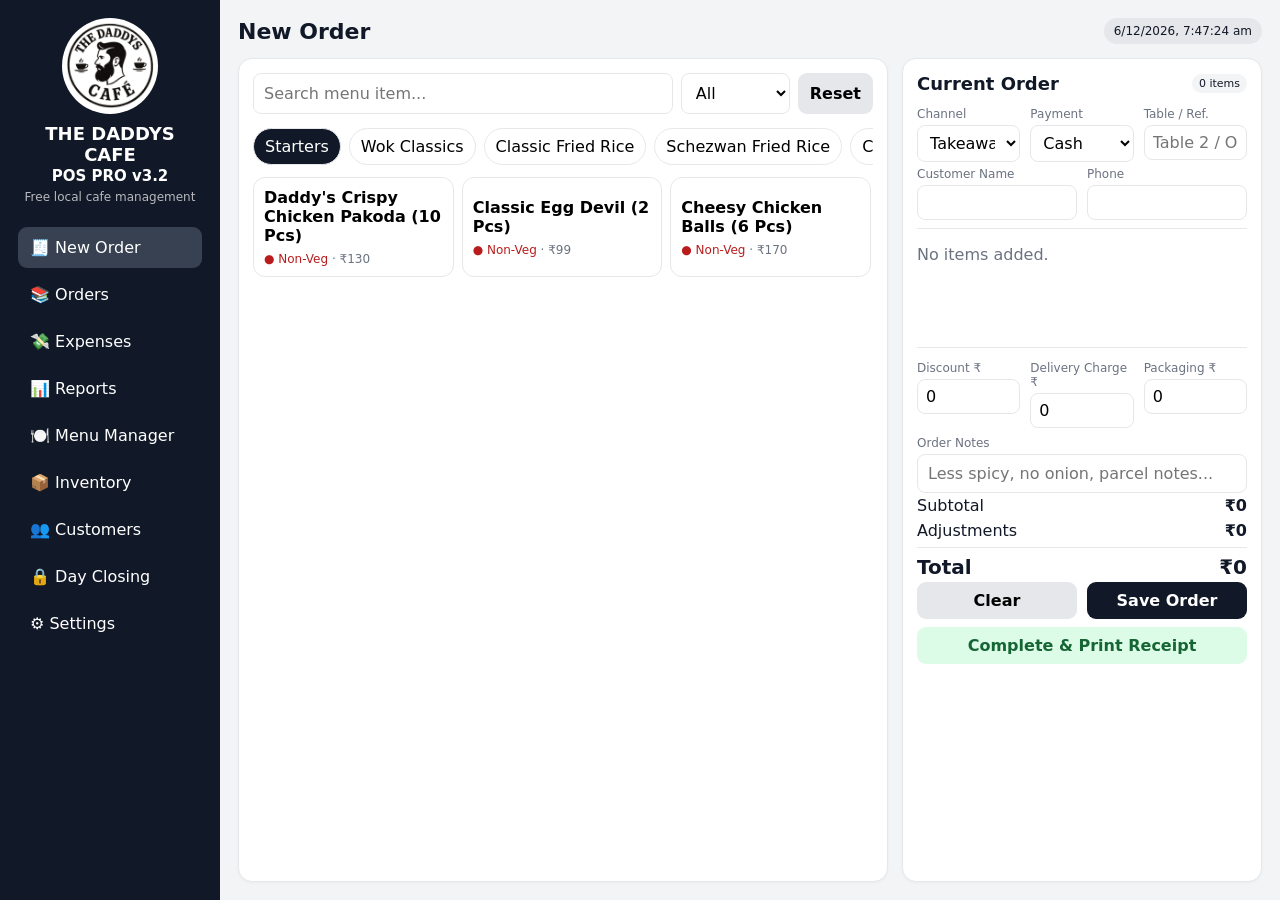
==== pos/index.html @ 5d15dd81 "Add files via upload" ====
<!doctype html>
<html lang="en">
<head>
<meta charset="utf-8">
<meta name="viewport" content="width=device-width,initial-scale=1">
<title>THE DADDYS CAFE POS Pro v3.2</title>
<link rel="manifest" href="manifest.json">
<style>
:root{
 --bg:#f3f4f6;--panel:#fff;--ink:#111827;--muted:#6b7280;--line:#e5e7eb;
 --brand:#111827;--soft:#f9fafb;--ok:#166534;--bad:#991b1b;--warn:#92400e;
}
*{box-sizing:border-box} body{margin:0;font-family:Inter,system-ui,Arial,sans-serif;background:var(--bg);color:var(--ink)}
button,input,select,textarea{font:inherit}
.app{display:grid;grid-template-columns:220px 1fr;min-height:100vh}
aside{background:#111827;color:#fff;padding:18px;position:sticky;top:0;height:100vh;overflow:auto}
.brand{font-weight:800;font-size:18px;line-height:1.15;margin-bottom:4px}.sub{font-size:12px;opacity:.7;margin-bottom:20px}
.nav button{width:100%;text-align:left;background:transparent;color:white;border:0;padding:11px 12px;border-radius:9px;margin:3px 0;cursor:pointer}
.nav button:hover,.nav button.active{background:#374151}
main{padding:18px;overflow:auto}
.topbar{display:flex;justify-content:space-between;align-items:center;gap:12px;margin-bottom:14px}
.topbar h1{font-size:22px;margin:0}.pill{padding:6px 10px;border-radius:999px;background:#e5e7eb;font-size:12px}
.card{background:var(--panel);border:1px solid var(--line);border-radius:14px;padding:14px;box-shadow:0 1px 3px rgba(0,0,0,.04)}
.grid2{display:grid;grid-template-columns:1.55fr .85fr;gap:14px}.grid3{display:grid;grid-template-columns:repeat(3,1fr);gap:12px}.grid4{display:grid;grid-template-columns:repeat(4,1fr);gap:12px}
.categories{display:flex;gap:8px;overflow:auto;padding:2px 0 12px}.chip{white-space:nowrap;border:1px solid var(--line);background:#fff;padding:8px 11px;border-radius:999px;cursor:pointer}.chip.active{background:#111827;color:#fff}
.search{display:grid;grid-template-columns:1fr auto auto;gap:8px;margin-bottom:12px}
.items{display:grid;grid-template-columns:repeat(3,minmax(0,1fr));gap:8px}.item{border:1px solid var(--line);border-radius:12px;padding:10px;background:#fff;cursor:pointer;text-align:left;min-height:78px}.item:hover{border-color:#9ca3af;box-shadow:0 2px 8px rgba(0,0,0,.05)}
.item .name{font-weight:700}.item .meta{font-size:12px;color:var(--muted);margin-top:7px}.veg{color:#15803d}.nonveg{color:#b91c1c}.off{opacity:.45}
.row{display:grid;grid-template-columns:1fr 1fr;gap:10px}.row3{display:grid;grid-template-columns:1fr 1fr 1fr;gap:10px}
label{display:block;font-size:12px;color:var(--muted);margin:8px 0 4px} input,select,textarea{width:100%;padding:9px 10px;border:1px solid var(--line);border-radius:8px;background:#fff}
textarea{min-height:70px}
.btn{border:0;border-radius:9px;padding:9px 12px;cursor:pointer;font-weight:650}.primary{background:#111827;color:#fff}.secondary{background:#e5e7eb}.danger{background:#fee2e2;color:#991b1b}.success{background:#dcfce7;color:#166534}
.cart-row{display:grid;grid-template-columns:1fr auto auto;gap:8px;align-items:center;border-bottom:1px solid var(--line);padding:9px 0}.qty{display:flex;gap:5px;align-items:center}.qty button{width:28px;height:28px;border:1px solid var(--line);background:#fff;border-radius:7px}
.total-line{display:flex;justify-content:space-between;padding:5px 0}.grand{font-size:20px;font-weight:800;border-top:1px solid var(--line);padding-top:10px;margin-top:6px}
.toolbar{display:flex;gap:8px;flex-wrap:wrap;align-items:end;margin-bottom:12px}.toolbar>div{min-width:150px}
table{width:100%;border-collapse:collapse}th,td{padding:9px;border-bottom:1px solid var(--line);text-align:left;font-size:13px;vertical-align:top}th{background:#f9fafb;position:sticky;top:0}
.stat h3{margin:0;font-size:25px}.stat p{margin:4px 0 0;color:var(--muted);font-size:12px}
.hidden{display:none!important}.muted{color:var(--muted)}.right{text-align:right}.small{font-size:12px}.section-title{display:flex;justify-content:space-between;align-items:center;gap:8px;margin-bottom:8px}.section-title h2{margin:0;font-size:18px}
.badge{display:inline-block;padding:3px 7px;border-radius:999px;background:#f3f4f6;font-size:11px}
.menu-edit-row{display:grid;grid-template-columns:1.5fr .7fr .6fr .5fr auto;gap:8px;align-items:center;padding:8px 0;border-bottom:1px solid var(--line)}
.kpi{padding:14px}
.notice{padding:10px 12px;border-radius:10px;background:#fffbeb;color:#92400e;font-size:13px;border:1px solid #fde68a}
@media(max-width:1050px){.app{grid-template-columns:78px 1fr}.nav .txt,.sub,.brand small{display:none}.brand{font-size:13px}.items{grid-template-columns:repeat(2,1fr)}.grid4{grid-template-columns:repeat(2,1fr)}}
@media(max-width:760px){.app{display:block}aside{position:relative;height:auto;padding:10px}.nav{display:flex;overflow:auto}.nav button{width:auto;white-space:nowrap}.grid2,.grid3,.row,.row3{grid-template-columns:1fr}.items{grid-template-columns:repeat(2,1fr)}main{padding:10px}.menu-edit-row{grid-template-columns:1fr 80px 70px auto}}
@media(max-width:460px){.items{grid-template-columns:1fr}.grid4{grid-template-columns:1fr 1fr}}
@media print{aside,.no-print,.topbar{display:none!important}.app{display:block}main{padding:0}.card{border:0;box-shadow:none}}

/* ===== POS PRO v3.2 layout fixes ===== */
.logo-wrap{display:flex;align-items:center;justify-content:center;margin-bottom:10px}
.logo-img{width:96px;height:96px;object-fit:contain;border-radius:50%;background:#fff;padding:4px}
.pos-shell{height:calc(100vh - 86px);min-height:560px}
.pos-shell>.card{min-height:0}
.menu-panel{display:flex;flex-direction:column;min-height:0;overflow:hidden}
.menu-scroll{overflow:auto;min-height:0;padding-right:2px}
.order-panel{height:100%;min-height:0;display:grid;grid-template-rows:auto auto auto 1fr auto;overflow:hidden}
.order-cart-scroll{overflow:auto;min-height:120px;padding-right:3px;border-top:1px solid var(--line);border-bottom:1px solid var(--line);margin-top:8px}
.order-footer{background:#fff;padding-top:8px}
.compact-fields label{margin-top:5px}
.compact-fields input,.compact-fields select{padding:7px 8px}
.order-panel .total-line{padding:3px 0}
.order-panel .grand{padding-top:7px;margin-top:4px}
.order-panel .btn{padding:9px 10px}
.categories{flex:0 0 auto}
.search{flex:0 0 auto}
.items{align-content:start}
@media(min-width:761px){
  body{overflow:hidden}
  main{height:100vh;overflow:hidden;display:flex;flex-direction:column}
  #posView{flex:1;min-height:0}
  #posView .grid2{height:100%;min-height:0;grid-template-columns:minmax(0,1.65fr) minmax(360px,.85fr)}
  .menu-panel,.order-panel{height:100%}
  .menu-scroll{flex:1}
}
@media(max-height:760px) and (min-width:761px){
  .topbar{margin-bottom:8px}
  main{padding-top:10px;padding-bottom:10px}
  .logo-img{width:72px;height:72px}
  .order-panel{font-size:13px}
  .order-panel h2{font-size:16px}
  .compact-fields input,.compact-fields select{padding:6px 7px}
  .order-cart-scroll{min-height:85px}
}
@media(max-width:760px){
  .pos-shell{height:auto;min-height:0}
  .order-panel{height:auto;display:block;overflow:visible}
  .order-cart-scroll{max-height:42vh;overflow:auto}
  .logo-img{width:64px;height:64px}
}


/* ===== POS PRO v3.2.1 Menu Manager scrolling fix ===== */
@media(min-width:761px){
  main{
    overflow:auto !important;
  }
  #menuView{
    min-height:0;
    overflow:visible;
    padding-bottom:24px;
  }
  #menuView .grid2{
    align-items:start;
  }
  #menuView .card{
    overflow:visible;
  }
  #menuManager{
    max-height:none !important;
    overflow:visible !important;
  }
  #menuView .grid2 > .card:last-child{
    position:sticky;
    top:0;
    align-self:start;
    max-height:calc(100vh - 100px);
    overflow:auto;
  }
}

</style>
</head>
<body>
<div class="app">
<aside>
 <div class="logo-wrap"><img src="[data-uri]" alt="THE DADDYS CAFE logo" class="logo-img" onerror="this.style.display='none'"></div>
 <div class="brand" style="text-align:center">THE DADDYS CAFE<br><small>POS PRO v3.2</small></div><div class="sub" style="text-align:center">Free local cafe management</div>
 <div class="nav">
  <button data-v="pos" class="active" onclick="showView('pos',this)">🧾 <span class="txt">New Order</span></button>
  <button data-v="orders" onclick="showView('orders',this)">📚 <span class="txt">Orders</span></button>
  <button data-v="expenses" onclick="showView('expenses',this)">💸 <span class="txt">Expenses</span></button>
  <button data-v="reports" onclick="showView('reports',this)">📊 <span class="txt">Reports</span></button>
  <button data-v="menu" onclick="showView('menu',this)">🍽️ <span class="txt">Menu Manager</span></button>
  <button data-v="inventory" onclick="showView('inventory',this)">📦 <span class="txt">Inventory</span></button>
  <button data-v="customers" onclick="showView('customers',this)">👥 <span class="txt">Customers</span></button>
  <button data-v="closing" onclick="showView('closing',this)">🔒 <span class="txt">Day Closing</span></button>
  <button data-v="settings" onclick="showView('settings',this)">⚙️ <span class="txt">Settings</span></button>
 </div>
</aside>
<main>
<div class="topbar"><h1 id="viewTitle">New Order</h1><span class="pill" id="clock"></span></div>

<section id="posView">
<div class="grid2 pos-shell">
 <div class="card menu-panel">
  <div class="search">
   <input id="searchBox" placeholder="Search menu item..." oninput="renderMenu()">
   <select id="vegFilter" onchange="renderMenu()"><option value="all">All</option><option value="veg">Veg</option><option value="nonveg">Non-Veg</option></select>
   <button class="btn secondary" onclick="searchBox.value='';vegFilter.value='all';renderMenu()">Reset</button>
  </div>
  <div class="categories" id="categories"></div>
  <div class="menu-scroll"><div class="items" id="items"></div></div>
 </div>
 <div class="card order-panel">
  <div class="section-title"><h2>Current Order</h2><span class="badge" id="cartCount">0 items</span></div>
  <div class="compact-fields">
  <div class="row3">
   <div><label>Channel</label><select id="orderType" onchange="autoPayment()"><option>Takeaway</option><option>Dine-in</option><option>Direct Delivery</option><option>Swiggy</option><option>Zomato</option></select></div>
   <div><label>Payment</label><select id="payment"><option>Cash</option><option>UPI</option><option>Card</option><option>Online</option><option>Mixed</option></select></div>
   <div><label>Table / Ref.</label><input id="orderRef" placeholder="Table 2 / Order ID"></div>
  </div>
  <div class="row"><div><label>Customer Name</label><input id="customerName"></div><div><label>Phone</label><input id="customerPhone"></div></div>
  </div>
  <div class="order-cart-scroll"><div id="cart"></div></div>
  <div class="order-footer">
  <div class="row3 compact-fields">
   <div><label>Discount ₹</label><input id="discount" type="number" min="0" value="0" oninput="renderCart()"></div>
   <div><label>Delivery Charge ₹</label><input id="deliveryCharge" type="number" min="0" value="0" oninput="renderCart()"></div>
   <div><label>Packaging ₹</label><input id="packingCharge" type="number" min="0" value="0" oninput="renderCart()"></div>
  </div>
  <label>Order Notes</label><input id="notes" placeholder="Less spicy, no onion, parcel notes...">
  <div class="total-line"><span>Subtotal</span><b id="subTotal">₹0</b></div>
  <div class="total-line"><span>Adjustments</span><b id="adjustment">₹0</b></div>
  <div class="total-line grand"><span>Total</span><span id="total">₹0</span></div>
  <div class="row no-print">
   <button class="btn secondary" onclick="clearCart()">Clear</button>
   <button class="btn primary" onclick="completeOrder(false)">Save Order</button>
  </div>
  <button class="btn success no-print" style="width:100%;margin-top:8px" onclick="completeOrder(true)">Complete & Print Receipt</button>
  </div>
 </div>
</div>
</section>

<section id="ordersView" class="hidden">
<div class="card">
 <div class="section-title"><h2>Order History</h2><div><button class="btn secondary" onclick="exportCSV()">Export CSV</button> <button class="btn secondary" onclick="exportBackup()">Backup</button></div></div>
 <div class="toolbar">
  <div><label>Search</label><input id="orderSearch" placeholder="Bill/customer/phone" oninput="renderOrders()"></div>
  <div><label>Channel</label><select id="orderChannelFilter" onchange="renderOrders()"><option value="">All</option><option>Takeaway</option><option>Dine-in</option><option>Direct Delivery</option><option>Swiggy</option><option>Zomato</option></select></div>
 </div>
 <div style="overflow:auto;max-height:70vh"><table><thead><tr><th>Bill</th><th>Date</th><th>Channel</th><th>Customer</th><th>Total</th><th>Status</th><th>Actions</th></tr></thead><tbody id="ordersTable"></tbody></table></div>
</div>
</section>

<section id="expensesView" class="hidden">
<div class="grid2">
 <div class="card"><h2>Add Expense</h2>
  <label>Category</label><select id="expenseCat"><option>Ingredients</option><option>Packaging</option><option>Gas</option><option>Electricity</option><option>Salary</option><option>Rent</option><option>Maintenance</option><option>Marketing</option><option>Refund</option><option>Other</option></select>
  <label>Amount ₹</label><input id="expenseAmount" type="number" min="0">
  <label>Paid Via</label><select id="expensePay"><option>Cash</option><option>UPI</option><option>Bank</option><option>Card</option></select>
  <label>Note</label><textarea id="expenseNote"></textarea>
  <button class="btn primary" style="margin-top:10px" onclick="addExpense()">Save Expense</button>
 </div>
 <div class="card"><h2>Recent Expenses</h2><div style="overflow:auto;max-height:60vh"><table><thead><tr><th>Date</th><th>Category</th><th>Amount</th><th>Mode</th><th>Note</th><th></th></tr></thead><tbody id="expenseTable"></tbody></table></div></div>
</div>
</section>

<section id="reportsView" class="hidden">
<div class="card">
 <div class="section-title"><h2>Business Dashboard</h2><button class="btn secondary" onclick="window.print()">Print Report</button></div>
 <div class="toolbar"><div><label>From</label><input id="fromDate" type="date"></div><div><label>To</label><input id="toDate" type="date"></div><button class="btn primary" onclick="renderReports()">Apply</button></div>
 <div class="grid4">
  <div class="card stat kpi"><h3 id="salesStat">₹0</h3><p>Gross Sales</p></div>
  <div class="card stat kpi"><h3 id="ordersStat">0</h3><p>Orders</p></div>
  <div class="card stat kpi"><h3 id="aovStat">₹0</h3><p>Average Order Value</p></div>
  <div class="card stat kpi"><h3 id="expenseStat">₹0</h3><p>Recorded Expenses</p></div>
 </div>
 <div class="grid2" style="margin-top:12px">
  <div class="card"><h3>Sales by Channel</h3><div id="channelReport"></div></div>
  <div class="card"><h3>Payment Summary</h3><div id="paymentReport"></div></div>
 </div>
 <div class="grid2" style="margin-top:12px">
  <div class="card"><h3>Top Items by Sales</h3><div id="topItems"></div></div>
  <div class="card"><h3>Expense Breakdown</h3><div id="expenseBreakdown"></div></div>
 </div>
</div>
</section>

<section id="menuView" class="hidden">
<div class="grid2">
 <div class="card">
  <div class="section-title"><h2>Menu Manager</h2><button class="btn primary" onclick="openAddCategory()">+ Category</button></div>
  <div class="notice">Changes here update the POS menu immediately. You can rename categories, change prices, disable sold-out items, or add new products.</div>
  <div id="menuManager" style="margin-top:10px"></div>
 </div>
 <div class="card">
  <h2>Add / Edit Item</h2>
  <input id="editItemId" type="hidden">
  <label>Category</label><select id="editCategory"></select>
  <label>Item Name</label><input id="editName">
  <div class="row"><div><label>Price ₹</label><input id="editPrice" type="number" min="0"></div><div><label>Type</label><select id="editVeg"><option value="true">Veg</option><option value="false">Non-Veg</option></select></div></div>
  <label>Cost Price ₹ (optional, for margin tracking)</label><input id="editCost" type="number" min="0" value="0">
  <label>Description</label><textarea id="editDesc"></textarea>
  <label><input id="editAvailable" type="checkbox" checked style="width:auto"> Available for sale</label>
  <div class="row"><button class="btn secondary" onclick="clearItemForm()">Clear</button><button class="btn primary" onclick="saveItem()">Save Item</button></div>
 </div>
</div>
</section>

<section id="inventoryView" class="hidden">
<div class="grid2">
 <div class="card">
  <h2>Add Inventory Item</h2>
  <label>Ingredient / Supply</label><input id="invName" placeholder="Chicken, Oil, Noodles, Packaging box...">
  <div class="row3"><div><label>Quantity</label><input id="invQty" type="number" step="0.01"></div><div><label>Unit</label><input id="invUnit" placeholder="kg / pcs / litre"></div><div><label>Low-stock at</label><input id="invLow" type="number" step="0.01"></div></div>
  <label>Average Cost per Unit ₹</label><input id="invCost" type="number" step="0.01">
  <button class="btn primary" style="margin-top:10px" onclick="addInventory()">Save Inventory</button>
 </div>
 <div class="card"><h2>Inventory</h2><div style="overflow:auto;max-height:65vh"><table><thead><tr><th>Item</th><th>Qty</th><th>Cost/Unit</th><th>Status</th><th>Adjust</th></tr></thead><tbody id="inventoryTable"></tbody></table></div></div>
</div>
</section>

<section id="customersView" class="hidden">
<div class="card"><h2>Customer Database</h2><div style="overflow:auto"><table><thead><tr><th>Name</th><th>Phone</th><th>Orders</th><th>Total Spend</th><th>Last Order</th></tr></thead><tbody id="customerTable"></tbody></table></div></div>
</section>

<section id="closingView" class="hidden">
<div class="grid2">
 <div class="card"><h2>Day Closing</h2>
  <label>Date</label><input id="closingDate" type="date" onchange="renderClosing()">
  <div id="closingSummary"></div>
  <label>Actual Cash in Drawer ₹</label><input id="actualCash" type="number" min="0">
  <label>Closing Note</label><textarea id="closingNote"></textarea>
  <button class="btn primary" onclick="saveClosing()">Save Day Closing</button>
 </div>
 <div class="card"><h2>Previous Closings</h2><div style="overflow:auto"><table><thead><tr><th>Date</th><th>Sales</th><th>Cash Expected</th><th>Actual</th><th>Variance</th></tr></thead><tbody id="closingTable"></tbody></table></div></div>
</div>
</section>

<section id="settingsView" class="hidden">
<div class="grid2">
 <div class="card"><h2>Cafe & Receipt Settings</h2>
  <label>Cafe Name</label><input id="cafeName">
  <label>Address</label><input id="cafeAddress">
  <div class="row"><div><label>Phone</label><input id="cafePhone"></div><div><label>GSTIN (optional)</label><input id="gstin"></div></div>
  <label>Receipt Footer</label><input id="receiptFooter">
  <button class="btn primary" style="margin-top:10px" onclick="saveSettings()">Save Settings</button>
 </div>
 <div class="card"><h2>Cloud Sync</h2><p class="muted">Connect this POS to the same Supabase menu and order database used by the website.</p><button class="btn primary" onclick="syncMenuFromCloud()">Sync Menu from Website</button><button class="btn secondary" onclick="syncUnsyncedOrders()">Sync POS Orders to Cloud</button><p id="cloudSyncStatus" class="muted">Local mode is always retained as a fallback.</p></div>
 <div class="card"><h2>Backup & Restore</h2>
  <p class="muted">Your data stays in this browser/device. Export a backup regularly.</p>
  <button class="btn secondary" onclick="exportBackup()">Export Full Backup</button>
  <button class="btn secondary" onclick="document.getElementById('importFile').click()">Import Backup</button>
  <input id="importFile" type="file" accept=".json" class="hidden" onchange="importBackup(event)">
  <hr style="border:0;border-top:1px solid var(--line);margin:16px 0">
  <button class="btn danger" onclick="resetAll()">Reset All POS Data</button>
 </div>
</div>
</section>
</main>
</div>

<script>
const DEFAULT_MENU = [{"category": "Starters", "items": [{"name": "Daddy's Crispy Chicken Pakoda (10 Pcs)", "price": 130, "veg": false}, {"name": "Classic Egg Devil (2 Pcs)", "price": 99, "veg": false}, {"name": "Cheesy Chicken Balls (6 Pcs)", "price": 170, "veg": false}]}, {"category": "Wok Classics", "items": [{"name": "Chilli Chicken", "price": 160, "veg": false}, {"name": "Chicken 65", "price": 160, "veg": false}, {"name": "Chilli Paneer", "price": 130, "veg": true}, {"name": "Chilli Baby Corn", "price": 120, "veg": true}]}, {"category": "Classic Fried Rice", "items": [{"name": "Classic Veg Fried Rice", "price": 70, "veg": true}, {"name": "Egg Fried Rice", "price": 90, "veg": false}, {"name": "Chicken Fried Rice", "price": 100, "veg": false}, {"name": "Egg Chicken Fried Rice", "price": 120, "veg": false}, {"name": "Baby Corn Fried Rice", "price": 90, "veg": true}]}, {"category": "Schezwan Fried Rice", "items": [{"name": "Veg Schezwan Fried Rice", "price": 90, "veg": true}, {"name": "Egg Schezwan Fried Rice", "price": 110, "veg": false}, {"name": "Chicken Schezwan Fried Rice", "price": 130, "veg": false}, {"name": "Egg Chicken Schezwan Fried Rice", "price": 150, "veg": false}, {"name": "Baby Corn Schezwan Fried Rice", "price": 110, "veg": true}]}, {"category": "Classic Hakka Noodles", "items": [{"name": "Classic Veg Hakka Noodles", "price": 70, "veg": true}, {"name": "Egg Hakka Noodles", "price": 90, "veg": false}, {"name": "Chicken Hakka Noodles", "price": 100, "veg": false}, {"name": "Egg Chicken Hakka Noodles", "price": 120, "veg": false}, {"name": "Baby Corn Hakka Noodles", "price": 90, "veg": true}]}, {"category": "Schezwan Noodles", "items": [{"name": "Veg Schezwan Noodles", "price": 90, "veg": true}, {"name": "Egg Schezwan Noodles", "price": 110, "veg": false}, {"name": "Chicken Schezwan Noodles", "price": 130, "veg": false}, {"name": "Egg Chicken Schezwan Noodles", "price": 150, "veg": false}, {"name": "Baby Corn Schezwan Noodles", "price": 110, "veg": true}]}, {"category": "Momo Mania", "items": [{"name": "Steamed Veg Momos (6 Pcs)", "price": 40, "veg": true}, {"name": "Steamed Chicken Momos (6 Pcs)", "price": 60, "veg": false}, {"name": "Fried Veg Momos (6 Pcs)", "price": 70, "veg": true}, {"name": "Chicken Fried Momos (6 Pcs)", "price": 90, "veg": false}, {"name": "Veg Pan Fried Momos (6 Pcs)", "price": 90, "veg": true}, {"name": "Chicken Pan Fried Momos (6 Pcs)", "price": 110, "veg": false}]}, {"category": "Calcutta Kathi Rolls", "items": [{"name": "Paneer Roll", "price": 80, "veg": true}, {"name": "Egg Roll", "price": 70, "veg": false}, {"name": "Chicken Roll", "price": 100, "veg": false}, {"name": "Egg Chicken Roll", "price": 120, "veg": false}]}, {"category": "Toast & Grill", "items": [{"name": "Corn Sandwich", "price": 70, "veg": true}, {"name": "Paneer Sandwich", "price": 90, "veg": true}, {"name": "Corn & Paneer Sandwich", "price": 110, "veg": true}, {"name": "Chicken Sandwich", "price": 130, "veg": false}, {"name": "Chicken & Corn Sandwich", "price": 150, "veg": false}]}, {"category": "Maggi Adda", "items": [{"name": "Fried Masala Maggi", "price": 50, "veg": true}, {"name": "Cheesy Fried Masala Maggi", "price": 80, "veg": true}]}, {"category": "Shake Station", "items": [{"name": "Chocolate Shake", "price": 60, "veg": true}, {"name": "Strawberry Shake", "price": 60, "veg": true}, {"name": "Watermelon Shake", "price": 70, "veg": true}, {"name": "Alphonso Mango Shake", "price": 70, "veg": true}]}, {"category": "House Coolers", "items": [{"name": "Minty Lemon Fizz", "price": 70, "veg": true}, {"name": "Scarlet Cherry Splash", "price": 80, "veg": true}, {"name": "Blueberry Sparkler", "price": 80, "veg": true}, {"name": "Ocean Blue Lagoon", "price": 80, "veg": true}]}, {"category": "Tawa Classics", "items": [{"name": "Tawa Roti", "price": 10, "veg": true}, {"name": "Butter Roti", "price": 15, "veg": true}, {"name": "Paratha", "price": 30, "veg": true}, {"name": "Masala Omelette (Double Egg)", "price": 60, "veg": false}]}];
const initialState=()=>({orders:[],expenses:[],menu:structuredClone(DEFAULT_MENU),inventory:[],closings:[],settings:{name:'THE DADDYS CAFE',address:'Rangirkhari Point, Silchar',phone:'',gstin:'',footer:'Thank you for ordering! Please visit again.'},billNo:1});
let state;
try{state=JSON.parse(localStorage.getItem('tdc_pos_v2')||'null')||initialState()}catch{state=initialState()}
state.orders ||= []; state.expenses ||= []; state.menu ||= structuredClone(DEFAULT_MENU); state.inventory ||= []; state.closings ||= []; state.settings ||= initialState().settings; state.billNo ||= 1;
state.menu.forEach((c,ci)=>c.items.forEach((i,ii)=>{i.id ||= `i_${ci}_${ii}_${Math.random().toString(36).slice(2,6)}`; if(i.available===undefined)i.available=true;i.cost ||= 0;i.desc ||= ''}));
let cart=[],activeCategory=state.menu[0]?.category||'', editingCategoryIndex=null;
const $=id=>document.getElementById(id), money=n=>'₹'+Number(n||0).toLocaleString('en-IN',{maximumFractionDigits:2});
const esc=s=>String(s??'').replace(/[&<>"']/g,m=>({'&':'&amp;','<':'&lt;','>':'&gt;','"':'&quot;',"'":'&#39;'}[m]));
function save(){localStorage.setItem('tdc_pos_v2',JSON.stringify(state))}
function nowDate(){return new Date().toISOString().slice(0,10)}
setInterval(()=>{$('clock').textContent=new Date().toLocaleString('en-IN')},1000);

function showView(v,btn){
 document.querySelectorAll('main section').forEach(s=>s.classList.add('hidden')); $(v+'View').classList.remove('hidden');
 document.querySelectorAll('.nav button').forEach(b=>b.classList.remove('active')); if(btn)btn.classList.add('active');
 $('viewTitle').textContent=({pos:'New Order',orders:'Orders',expenses:'Expenses',reports:'Reports',menu:'Menu Manager',inventory:'Inventory',customers:'Customers',closing:'Day Closing',settings:'Settings'})[v]||v;
 if(v==='orders')renderOrders(); if(v==='expenses')renderExpenses(); if(v==='reports')renderReports(); if(v==='menu')renderMenuManager(); if(v==='inventory')renderInventory(); if(v==='customers')renderCustomers(); if(v==='closing')renderClosing(); if(v==='settings')loadSettings();
}

function renderMenu(){
 if(!state.menu.find(c=>c.category===activeCategory))activeCategory=state.menu[0]?.category||'';
 $('categories').innerHTML=state.menu.map(c=>`<button class="chip ${c.category===activeCategory?'active':''}" onclick='activeCategory=${JSON.stringify(c.category)};renderMenu()'>${esc(c.category)}</button>`).join('');
 let q=$('searchBox').value.toLowerCase().trim(),vf=$('vegFilter').value;
 let items=[];
 if(q){state.menu.forEach(c=>c.items.forEach(i=>{if(i.name.toLowerCase().includes(q))items.push({...i,_cat:c.category})}))}
 else{let c=state.menu.find(c=>c.category===activeCategory);items=(c?.items||[]).map(i=>({...i,_cat:activeCategory}))}
 items=items.filter(i=>vf==='all'||(vf==='veg'?i.veg:!i.veg));
 $('items').innerHTML=items.length?items.map(i=>`<button class="item ${i.available?'':'off'}" ${i.available?'':'disabled'} onclick='addItem(${JSON.stringify(i.id)})'>
  <div class="name">${esc(i.name)}</div><div class="meta"><span class="${i.veg?'veg':'nonveg'}">${i.veg?'● Veg':'● Non-Veg'}</span> · ${money(i.price)}${q?` · ${esc(i._cat)}`:''}</div>
 </button>`).join(''):'<p class="muted">No matching items.</p>';
}
function findItem(id){for(const c of state.menu){let i=c.items.find(x=>x.id===id);if(i)return i}}
function addItem(id){let i=findItem(id);if(!i||!i.available)return;let x=cart.find(x=>x.id===id);if(x)x.qty++;else cart.push({id:i.id,name:i.name,price:Number(i.price),cost:Number(i.cost||0),qty:1});renderCart()}
function qty(i,d){cart[i].qty+=d;if(cart[i].qty<=0)cart.splice(i,1);renderCart()}
function renderCart(){
 $('cart').innerHTML=cart.length?cart.map((x,i)=>`<div class="cart-row"><div><b>${esc(x.name)}</b><div class="small muted">${money(x.price)} each</div></div><div class="qty"><button onclick="qty(${i},-1)">−</button><b>${x.qty}</b><button onclick="qty(${i},1)">+</button></div><b>${money(x.price*x.qty)}</b></div>`).join(''):'<p class="muted">No items added.</p>';
 let subtotal=cart.reduce((s,x)=>s+x.price*x.qty,0),d=+($('discount').value||0),del=+($('deliveryCharge').value||0),pack=+($('packingCharge').value||0),total=Math.max(0,subtotal-d+del+pack);
 $('subTotal').textContent=money(subtotal);$('adjustment').textContent=money(-d+del+pack);$('total').textContent=money(total);$('cartCount').textContent=cart.reduce((s,x)=>s+x.qty,0)+' items';
}
function autoPayment(){if(['Swiggy','Zomato'].includes($('orderType').value))$('payment').value='Online'}
function clearCart(){cart=[];['discount','deliveryCharge','packingCharge'].forEach(id=>$(id).value=0);['customerName','customerPhone','notes','orderRef'].forEach(id=>$(id).value='');renderCart()}
function completeOrder(printIt){
 if(!cart.length)return alert('Add at least one item.');
 let subtotal=cart.reduce((s,x)=>s+x.price*x.qty,0),discount=+($('discount').value||0),delivery=+($('deliveryCharge').value||0),packing=+($('packingCharge').value||0),total=Math.max(0,subtotal-discount+delivery+packing);
 let o={id:state.billNo++,date:new Date().toISOString(),type:$('orderType').value,payment:$('payment').value,ref:$('orderRef').value,customer:$('customerName').value,phone:$('customerPhone').value,notes:$('notes').value,items:structuredClone(cart),subtotal,discount,delivery,packing,total,status:'Completed'};
 state.orders.push(o);save(); if(printIt)printReceipt(o);clearCart();alert(`Order #${o.id} saved.`);
}
function printReceipt(o){
 let s=state.settings,w=window.open('','_blank','width=430,height=750');
 w.document.write(`<html><head><title>Bill #${o.id}</title><style>body{font-family:monospace;width:280px;margin:auto;font-size:12px}h2,p{text-align:center}table{width:100%;border-collapse:collapse}td{padding:3px 0;vertical-align:top}.r{text-align:right}hr{border:0;border-top:1px dashed #000}
/* ===== POS PRO v3.2 layout fixes ===== */
.logo-wrap{display:flex;align-items:center;justify-content:center;margin-bottom:10px}
.logo-img{width:96px;height:96px;object-fit:contain;border-radius:50%;background:#fff;padding:4px}
.pos-shell{height:calc(100vh - 86px);min-height:560px}
.pos-shell>.card{min-height:0}
.menu-panel{display:flex;flex-direction:column;min-height:0;overflow:hidden}
.menu-scroll{overflow:auto;min-height:0;padding-right:2px}
.order-panel{height:100%;min-height:0;display:grid;grid-template-rows:auto auto auto 1fr auto;overflow:hidden}
.order-cart-scroll{overflow:auto;min-height:120px;padding-right:3px;border-top:1px solid var(--line);border-bottom:1px solid var(--line);margin-top:8px}
.order-footer{background:#fff;padding-top:8px}
.compact-fields label{margin-top:5px}
.compact-fields input,.compact-fields select{padding:7px 8px}
.order-panel .total-line{padding:3px 0}
.order-panel .grand{padding-top:7px;margin-top:4px}
.order-panel .btn{padding:9px 10px}
.categories{flex:0 0 auto}
.search{flex:0 0 auto}
.items{align-content:start}
@media(min-width:761px){
  body{overflow:hidden}
  main{height:100vh;overflow:hidden;display:flex;flex-direction:column}
  #posView{flex:1;min-height:0}
  #posView .grid2{height:100%;min-height:0;grid-template-columns:minmax(0,1.65fr) minmax(360px,.85fr)}
  .menu-panel,.order-panel{height:100%}
  .menu-scroll{flex:1}
}
@media(max-height:760px) and (min-width:761px){
  .topbar{margin-bottom:8px}
  main{padding-top:10px;padding-bottom:10px}
  .logo-img{width:72px;height:72px}
  .order-panel{font-size:13px}
  .order-panel h2{font-size:16px}
  .compact-fields input,.compact-fields select{padding:6px 7px}
  .order-cart-scroll{min-height:85px}
}
@media(max-width:760px){
  .pos-shell{height:auto;min-height:0}
  .order-panel{height:auto;display:block;overflow:visible}
  .order-cart-scroll{max-height:42vh;overflow:auto}
  .logo-img{width:64px;height:64px}
}


/* ===== POS PRO v3.2.1 Menu Manager scrolling fix ===== */
@media(min-width:761px){
  main{
    overflow:auto !important;
  }
  #menuView{
    min-height:0;
    overflow:visible;
    padding-bottom:24px;
  }
  #menuView .grid2{
    align-items:start;
  }
  #menuView .card{
    overflow:visible;
  }
  #menuManager{
    max-height:none !important;
    overflow:visible !important;
  }
  #menuView .grid2 > .card:last-child{
    position:sticky;
    top:0;
    align-self:start;
    max-height:calc(100vh - 100px);
    overflow:auto;
  }
}

</style></head><body>
 <p><img src="[data-uri]" style="width:72px;height:72px;object-fit:contain"></p><h2>${esc(s.name)}</h2><p>${esc(s.address)}${s.phone?'<br>'+esc(s.phone):''}${s.gstin?'<br>GSTIN: '+esc(s.gstin):''}</p><hr>
 <div>Bill #${o.id}<br>${new Date(o.date).toLocaleString('en-IN')}<br>${esc(o.type)} | ${esc(o.payment)}${o.ref?'<br>Ref: '+esc(o.ref):''}</div><hr>
 <table>${o.items.map(x=>`<tr><td>${esc(x.name)}<br>${x.qty} × ${money(x.price)}</td><td class="r">${money(x.qty*x.price)}</td></tr>`).join('')}</table><hr>
 <table><tr><td>Subtotal</td><td class="r">${money(o.subtotal)}</td></tr>${o.discount?`<tr><td>Discount</td><td class="r">-${money(o.discount)}</td></tr>`:''}${o.delivery?`<tr><td>Delivery</td><td class="r">${money(o.delivery)}</td></tr>`:''}${o.packing?`<tr><td>Packaging</td><td class="r">${money(o.packing)}</td></tr>`:''}<tr><td><b>TOTAL</b></td><td class="r"><b>${money(o.total)}</b></td></tr></table>
 <hr><p>${esc(s.footer)}</p><script>window.onload=()=>window.print()<\/script></body></html>`);w.document.close()
}

function renderOrders(){
 let q=$('orderSearch').value.toLowerCase(),ch=$('orderChannelFilter').value;
 let rows=[...state.orders].reverse().filter(o=>(!ch||o.type===ch)&&(!q||String(o.id).includes(q)||(o.customer||'').toLowerCase().includes(q)||(o.phone||'').includes(q)));
 $('ordersTable').innerHTML=rows.map(o=>`<tr><td>#${o.id}</td><td>${new Date(o.date).toLocaleString('en-IN')}</td><td>${esc(o.type)}</td><td>${esc(o.customer||'—')}<br><span class="small muted">${esc(o.phone||'')}</span></td><td>${money(o.total)}</td><td>${esc(o.status)}</td><td><button class="btn secondary" onclick="printReceipt(state.orders.find(x=>x.id===${o.id}))">Print</button> <button class="btn danger" onclick="voidOrder(${o.id})">Void</button></td></tr>`).join('')||'<tr><td colspan="7">No orders found.</td></tr>'
}
function voidOrder(id){let o=state.orders.find(x=>x.id===id);if(!o)return;if(confirm('Void this order? It will remain in history but be excluded from reports.')){o.status='Voided';save();renderOrders()}}

function addExpense(){let amt=+$('expenseAmount').value;if(amt<=0)return alert('Enter valid amount.');state.expenses.push({id:Date.now(),date:new Date().toISOString(),category:$('expenseCat').value,amount:amt,payment:$('expensePay').value,note:$('expenseNote').value});save();$('expenseAmount').value='';$('expenseNote').value='';renderExpenses()}
function renderExpenses(){$('expenseTable').innerHTML=[...state.expenses].reverse().map(e=>`<tr><td>${new Date(e.date).toLocaleString('en-IN')}</td><td>${esc(e.category)}</td><td>${money(e.amount)}</td><td>${esc(e.payment)}</td><td>${esc(e.note)}</td><td><button class="btn danger" onclick="deleteExpense(${e.id})">×</button></td></tr>`).join('')||'<tr><td colspan="6">No expenses.</td></tr>'}
function deleteExpense(id){if(confirm('Delete expense?')){state.expenses=state.expenses.filter(e=>e.id!==id);save();renderExpenses()}}

function period(){let f=$('fromDate').value||nowDate(),t=$('toDate').value||nowDate();return [new Date(f+'T00:00:00'),new Date(t+'T23:59:59')]}
function renderReports(){
 if(!$('fromDate').value)$('fromDate').value=nowDate();if(!$('toDate').value)$('toDate').value=nowDate();let [f,t]=period();
 let os=state.orders.filter(o=>o.status!=='Voided'&&new Date(o.date)>=f&&new Date(o.date)<=t),es=state.expenses.filter(e=>new Date(e.date)>=f&&new Date(e.date)<=t);
 let sales=os.reduce((s,o)=>s+o.total,0),ex=es.reduce((s,e)=>s+e.amount,0);
 $('salesStat').textContent=money(sales);$('ordersStat').textContent=os.length;$('aovStat').textContent=money(os.length?sales/os.length:0);$('expenseStat').textContent=money(ex);
 let channel={},pay={},item={},eb={};
 os.forEach(o=>{channel[o.type]=(channel[o.type]||0)+o.total;pay[o.payment]=(pay[o.payment]||0)+o.total;o.items.forEach(x=>{item[x.name]??={qty:0,sales:0,cost:0};item[x.name].qty+=x.qty;item[x.name].sales+=x.qty*x.price;item[x.name].cost+=x.qty*(x.cost||0)})});
 es.forEach(e=>eb[e.category]=(eb[e.category]||0)+e.amount);
 const list=obj=>Object.entries(obj).sort((a,b)=>b[1]-a[1]).map(([k,v])=>`<div class="cart-row"><span>${esc(k)}</span><b>${money(v)}</b></div>`).join('')||'<p class="muted">No data.</p>';
 $('channelReport').innerHTML=list(channel);$('paymentReport').innerHTML=list(pay);$('expenseBreakdown').innerHTML=list(eb);
 $('topItems').innerHTML=Object.entries(item).sort((a,b)=>b[1].sales-a[1].sales).slice(0,12).map(([k,v])=>`<div class="cart-row"><span>${esc(k)} <small class="muted">×${v.qty}</small></span><b>${money(v.sales)}</b></div>`).join('')||'<p class="muted">No data.</p>'
}

function renderMenuManager(){
 $('editCategory').innerHTML=state.menu.map((c,i)=>`<option value="${i}">${esc(c.category)}</option>`).join('');
 $('menuManager').innerHTML=state.menu.map((c,ci)=>`<div class="card" style="margin-bottom:10px"><div class="section-title"><h3 style="margin:0">${esc(c.category)} <span class="badge">${c.items.length}</span></h3><div><button class="btn secondary" onclick="renameCategory(${ci})">Rename</button> <button class="btn danger" onclick="deleteCategory(${ci})">Delete</button></div></div>
 ${c.items.map(i=>`<div class="menu-edit-row"><div><b>${esc(i.name)}</b><div class="small ${i.veg?'veg':'nonveg'}">${i.veg?'Veg':'Non-Veg'} ${i.available?'':'· Sold Out'}</div></div><div>${money(i.price)}</div><div>${i.cost?money(i.cost):'—'}</div><div><button class="btn ${i.available?'success':'secondary'}" onclick="toggleAvail('${i.id}')">${i.available?'On':'Off'}</button></div><div><button class="btn secondary" onclick="editItem('${i.id}')">Edit</button></div></div>`).join('')||'<p class="muted">No items.</p>'}</div>`).join('')
}
function openAddCategory(){let n=prompt('New category name');if(n&&n.trim()){state.menu.push({category:n.trim(),items:[]});save();renderMenuManager();renderMenu()}}
function renameCategory(ci){let n=prompt('Rename category',state.menu[ci].category);if(n&&n.trim()){let old=state.menu[ci].category;state.menu[ci].category=n.trim();if(activeCategory===old)activeCategory=n.trim();save();renderMenuManager();renderMenu()}}
function deleteCategory(ci){if(state.menu[ci].items.length&&!confirm('This category has items. Delete category and all its items?'))return;if(confirm('Delete category?')){state.menu.splice(ci,1);save();renderMenuManager();renderMenu()}}
function clearItemForm(){['editItemId','editName','editPrice','editCost','editDesc'].forEach(id=>$(id).value='');$('editAvailable').checked=true}
function editItem(id){let item=findItem(id),ci=state.menu.findIndex(c=>c.items.some(x=>x.id===id));$('editItemId').value=id;$('editCategory').value=ci;$('editName').value=item.name;$('editPrice').value=item.price;$('editVeg').value=String(item.veg);$('editCost').value=item.cost||0;$('editDesc').value=item.desc||'';$('editAvailable').checked=item.available;window.scrollTo({top:0,behavior:'smooth'})}
function saveItem(){let name=$('editName').value.trim(),price=+$('editPrice').value,ci=+$('editCategory').value;if(!name||price<0||!state.menu[ci])return alert('Enter valid item details.');let id=$('editItemId').value,data={name,price,veg:$('editVeg').value==='true',cost:+($('editCost').value||0),desc:$('editDesc').value,available:$('editAvailable').checked};if(id){let old=findItem(id),oldCi=state.menu.findIndex(c=>c.items.some(x=>x.id===id));Object.assign(old,data);if(oldCi!==ci){state.menu[oldCi].items=state.menu[oldCi].items.filter(x=>x.id!==id);state.menu[ci].items.push(old)}}else state.menu[ci].items.push({id:'i_'+Date.now(),...data});save();clearItemForm();renderMenuManager();renderMenu()}
function toggleAvail(id){let i=findItem(id);i.available=!i.available;save();renderMenuManager();renderMenu()}

function addInventory(){let name=$('invName').value.trim();if(!name)return alert('Enter item name.');state.inventory.push({id:Date.now(),name,qty:+($('invQty').value||0),unit:$('invUnit').value.trim(),low:+($('invLow').value||0),cost:+($('invCost').value||0)});save();['invName','invQty','invUnit','invLow','invCost'].forEach(id=>$(id).value='');renderInventory()}
function renderInventory(){$('inventoryTable').innerHTML=state.inventory.map(i=>`<tr><td><b>${esc(i.name)}</b></td><td>${i.qty} ${esc(i.unit)}</td><td>${money(i.cost)}</td><td>${i.qty<=i.low?'<span style="color:#b91c1c">LOW</span>':'OK'}</td><td><button class="btn secondary" onclick="adjustInv(${i.id},1)">+</button> <button class="btn secondary" onclick="adjustInv(${i.id},-1)">−</button> <button class="btn danger" onclick="delInv(${i.id})">×</button></td></tr>`).join('')||'<tr><td colspan="5">No inventory items.</td></tr>'}
function adjustInv(id,dir){let i=state.inventory.find(x=>x.id===id),v=prompt(`${dir>0?'Add':'Reduce'} quantity for ${i.name}`,'1');if(v!==null&&!isNaN(+v)){i.qty=Math.max(0,i.qty+dir*(+v));save();renderInventory()}}
function delInv(id){if(confirm('Delete inventory item?')){state.inventory=state.inventory.filter(i=>i.id!==id);save();renderInventory()}}

function renderCustomers(){let map={};state.orders.filter(o=>o.status!=='Voided'&&(o.phone||o.customer)).forEach(o=>{let k=o.phone||o.customer;map[k]??={name:o.customer||'—',phone:o.phone||'—',orders:0,spend:0,last:o.date};map[k].orders++;map[k].spend+=o.total;if(o.date>map[k].last)map[k].last=o.date});$('customerTable').innerHTML=Object.values(map).sort((a,b)=>b.spend-a.spend).map(c=>`<tr><td>${esc(c.name)}</td><td>${esc(c.phone)}</td><td>${c.orders}</td><td>${money(c.spend)}</td><td>${new Date(c.last).toLocaleDateString('en-IN')}</td></tr>`).join('')||'<tr><td colspan="5">No customer data yet.</td></tr>'}

function renderClosing(){if(!$('closingDate').value)$('closingDate').value=nowDate();let d=$('closingDate').value,f=new Date(d+'T00:00:00'),t=new Date(d+'T23:59:59'),os=state.orders.filter(o=>o.status!=='Voided'&&new Date(o.date)>=f&&new Date(o.date)<=t),es=state.expenses.filter(e=>new Date(e.date)>=f&&new Date(e.date)<=t);let sales=os.reduce((s,o)=>s+o.total,0),cashSales=os.filter(o=>o.payment==='Cash').reduce((s,o)=>s+o.total,0),cashExp=es.filter(e=>e.payment==='Cash').reduce((s,e)=>s+e.amount,0),expected=cashSales-cashExp;$('closingSummary').innerHTML=`<div class="cart-row"><span>Gross Sales</span><b>${money(sales)}</b></div><div class="cart-row"><span>Cash Sales</span><b>${money(cashSales)}</b></div><div class="cart-row"><span>Cash Expenses</span><b>${money(cashExp)}</b></div><div class="cart-row"><span>Expected Cash</span><b>${money(expected)}</b></div>`;$('closingTable').innerHTML=[...state.closings].reverse().map(c=>`<tr><td>${c.date}</td><td>${money(c.sales)}</td><td>${money(c.expected)}</td><td>${money(c.actual)}</td><td>${money(c.actual-c.expected)}</td></tr>`).join('')||'<tr><td colspan="5">No closings saved.</td></tr>'}
function saveClosing(){let d=$('closingDate').value,f=new Date(d+'T00:00:00'),t=new Date(d+'T23:59:59'),os=state.orders.filter(o=>o.status!=='Voided'&&new Date(o.date)>=f&&new Date(o.date)<=t),es=state.expenses.filter(e=>new Date(e.date)>=f&&new Date(e.date)<=t),sales=os.reduce((s,o)=>s+o.total,0),cashSales=os.filter(o=>o.payment==='Cash').reduce((s,o)=>s+o.total,0),cashExp=es.filter(e=>e.payment==='Cash').reduce((s,e)=>s+e.amount,0),expected=cashSales-cashExp,actual=+($('actualCash').value||0);state.closings=state.closings.filter(c=>c.date!==d);state.closings.push({date:d,sales,expected,actual,note:$('closingNote').value});save();alert('Day closing saved.');renderClosing()}

function loadSettings(){$('cafeName').value=state.settings.name;$('cafeAddress').value=state.settings.address;$('cafePhone').value=state.settings.phone;$('gstin').value=state.settings.gstin;$('receiptFooter').value=state.settings.footer}
function saveSettings(){state.settings={name:$('cafeName').value,address:$('cafeAddress').value,phone:$('cafePhone').value,gstin:$('gstin').value,footer:$('receiptFooter').value};save();alert('Settings saved.')}
function exportBackup(){let a=document.createElement('a'),blob=new Blob([JSON.stringify(state,null,2)],{type:'application/json'});a.href=URL.createObjectURL(blob);a.download='the-daddys-cafe-pos-v2-backup-'+nowDate()+'.json';a.click();setTimeout(()=>URL.revokeObjectURL(a.href),500)}
function importBackup(e){let f=e.target.files[0];if(!f)return;let r=new FileReader();r.onload=()=>{try{let x=JSON.parse(r.result);if(!x.menu||!x.orders)throw Error();state=x;save();location.reload()}catch{alert('Invalid backup file.')}};r.readAsText(f)}
function exportCSV(){let rows=[['Bill','Date','Channel','Payment','Customer','Phone','Subtotal','Discount','Delivery','Packaging','Total','Status']];state.orders.forEach(o=>rows.push([o.id,o.date,o.type,o.payment,o.customer,o.phone,o.subtotal,o.discount,o.delivery,o.packing,o.total,o.status]));let csv=rows.map(r=>r.map(x=>`"${String(x??'').replace(/"/g,'""')}"`).join(',')).join('\n'),a=document.createElement('a');a.href=URL.createObjectURL(new Blob([csv],{type:'text/csv'}));a.download='orders-'+nowDate()+'.csv';a.click()}
function resetAll(){if(confirm('Erase ALL POS data on this browser? Export a backup first.')){localStorage.removeItem('tdc_pos_v2');location.reload()}}


const CLOUD_SUPABASE_URL='https://mcijsobzvsrjpvcpyxuy.supabase.co';
const CLOUD_SUPABASE_KEY='sb_publishable_xw-5aFmYgABBT4QIKTTFzw_AUJRLJKC';
function cloudStatus(t){let e=$('cloudSyncStatus');if(e)e.textContent=t}
async function syncMenuFromCloud(){
 cloudStatus('Syncing menu…');
 try{
  const [m,c]=await Promise.all([
   fetch(`${CLOUD_SUPABASE_URL}/rest/v1/menu_items?select=*&order=name.asc`,{headers:{apikey:CLOUD_SUPABASE_KEY,Authorization:`Bearer ${CLOUD_SUPABASE_KEY}`}}),
   fetch(`${CLOUD_SUPABASE_URL}/rest/v1/categories?select=*&is_active=eq.true&order=sort_order.asc`,{headers:{apikey:CLOUD_SUPABASE_KEY,Authorization:`Bearer ${CLOUD_SUPABASE_KEY}`}})
  ]);
  if(!m.ok)throw Error('Could not read website menu.');
  const items=await m.json();let cats=c.ok?await c.json():[];
  const order=new Map(cats.map((x,i)=>[x.name,i])); const grouped={};
  items.filter(x=>x.is_available!==false).forEach((x,i)=>{const cat=x.category||'Other';(grouped[cat]??=[]).push({id:String(x.id||`cloud_${i}`),name:x.name,price:Number(x.price||0),veg:Boolean(x.is_veg),cost:Number(x.cost||0),desc:x.description||'',available:x.is_available!==false})});
  state.menu=Object.entries(grouped).sort((a,b)=>(order.get(a[0])??9999)-(order.get(b[0])??9999)).map(([category,items])=>({category,items}));
  activeCategory=state.menu[0]?.category||'';save();renderMenu();renderMenuManager();cloudStatus(`Menu synced: ${items.length} items.`)
 }catch(e){cloudStatus('Sync failed: '+e.message)}
}
async function syncUnsyncedOrders(){
 const pending=state.orders.filter(o=>!o.cloudSynced&&o.status!=='Voided');if(!pending.length)return cloudStatus('All POS orders are synced.');
 cloudStatus(`Syncing ${pending.length} orders…`);let ok=0;
 for(const o of pending){try{const r=await fetch('../api/save-pos-order',{method:'POST',headers:{'Content-Type':'application/json'},body:JSON.stringify(o)});if(r.ok){o.cloudSynced=true;ok++}}catch{}}
 save();cloudStatus(`${ok}/${pending.length} POS orders synced.`)
}

function migrateLegacy(){
 try{
  let old=JSON.parse(localStorage.getItem('tdc_pos_state')||'null');if(old&&state.orders.length===0&&confirm('Older POS v1 data found. Import orders and expenses into v2?')){state.orders=old.orders||[];state.expenses=old.expenses||[];state.billNo=old.billNo||1;save()}
 }catch{}
}
migrateLegacy(); renderMenu(); renderCart();
if('serviceWorker' in navigator)navigator.serviceWorker.register('service-worker.js').catch(()=>{});
</script>
</body></html>
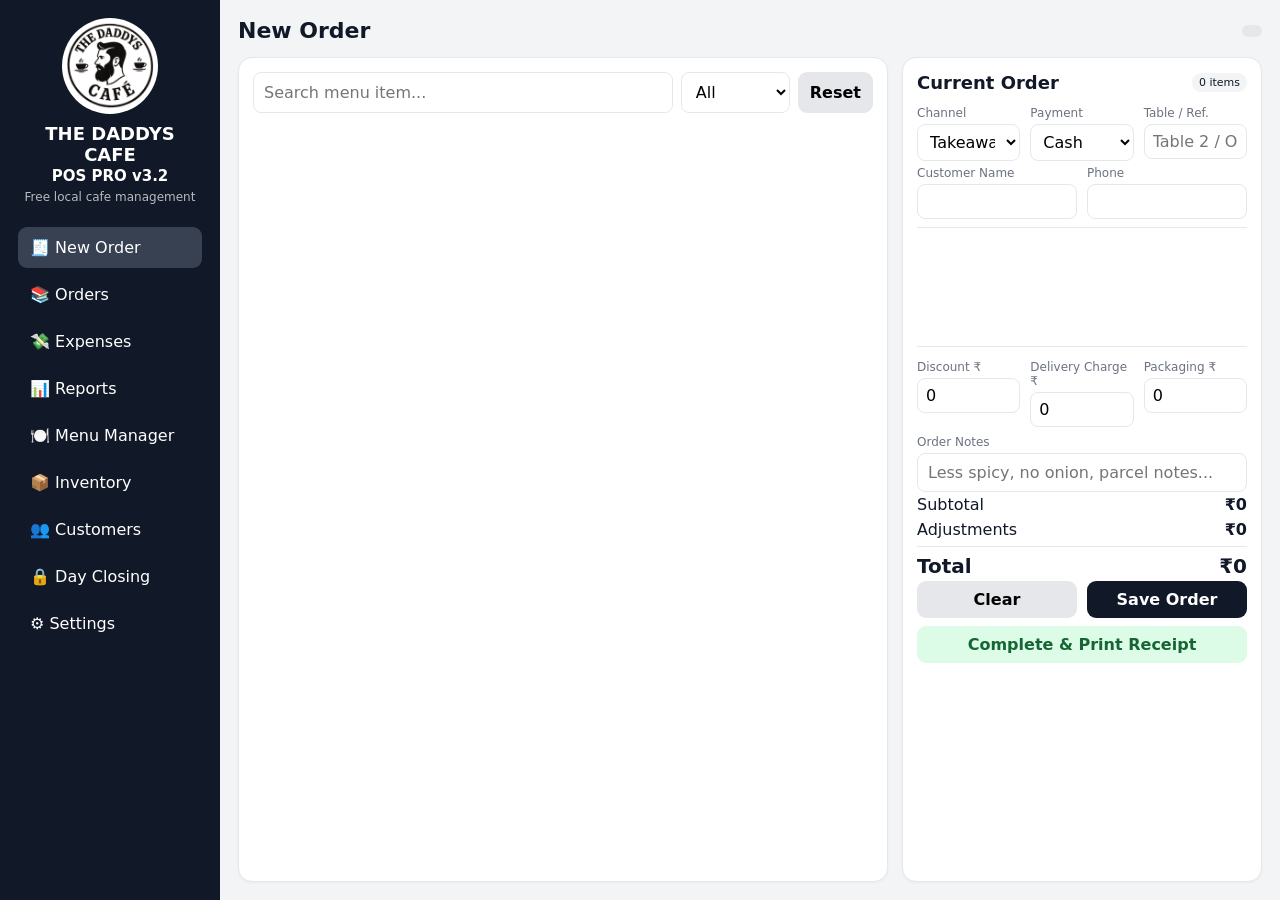
==== commit 81e84e92: "Update index.html" ====
--- a/pos/index.html
+++ b/pos/index.html
@@ -343,7 +343,7 @@
 }
 function autoPayment(){if(['Swiggy','Zomato'].includes($('orderType').value))$('payment').value='Online'}
 function clearCart(){cart=[];['discount','deliveryCharge','packingCharge'].forEach(id=>$(id).value=0);['customerName','customerPhone','notes','orderRef'].forEach(id=>$(id).value='');renderCart()}
-function completeOrder(printIt){
+state.orders.push(o);save(); if(printIt)printReceipt(o);clearCart();alert(`Order #${o.id} saved.`);
  if(!cart.length)return alert('Add at least one item.');
  let subtotal=cart.reduce((s,x)=>s+x.price*x.qty,0),discount=+($('discount').value||0),delivery=+($('deliveryCharge').value||0),packing=+($('packingCharge').value||0),total=Math.max(0,subtotal-discount+delivery+packing);
  let o={id:state.billNo++,date:new Date().toISOString(),type:$('orderType').value,payment:$('payment').value,ref:$('orderRef').value,customer:$('customerName').value,phone:$('customerPhone').value,notes:$('notes').value,items:structuredClone(cart),subtotal,discount,delivery,packing,total,status:'Completed'};
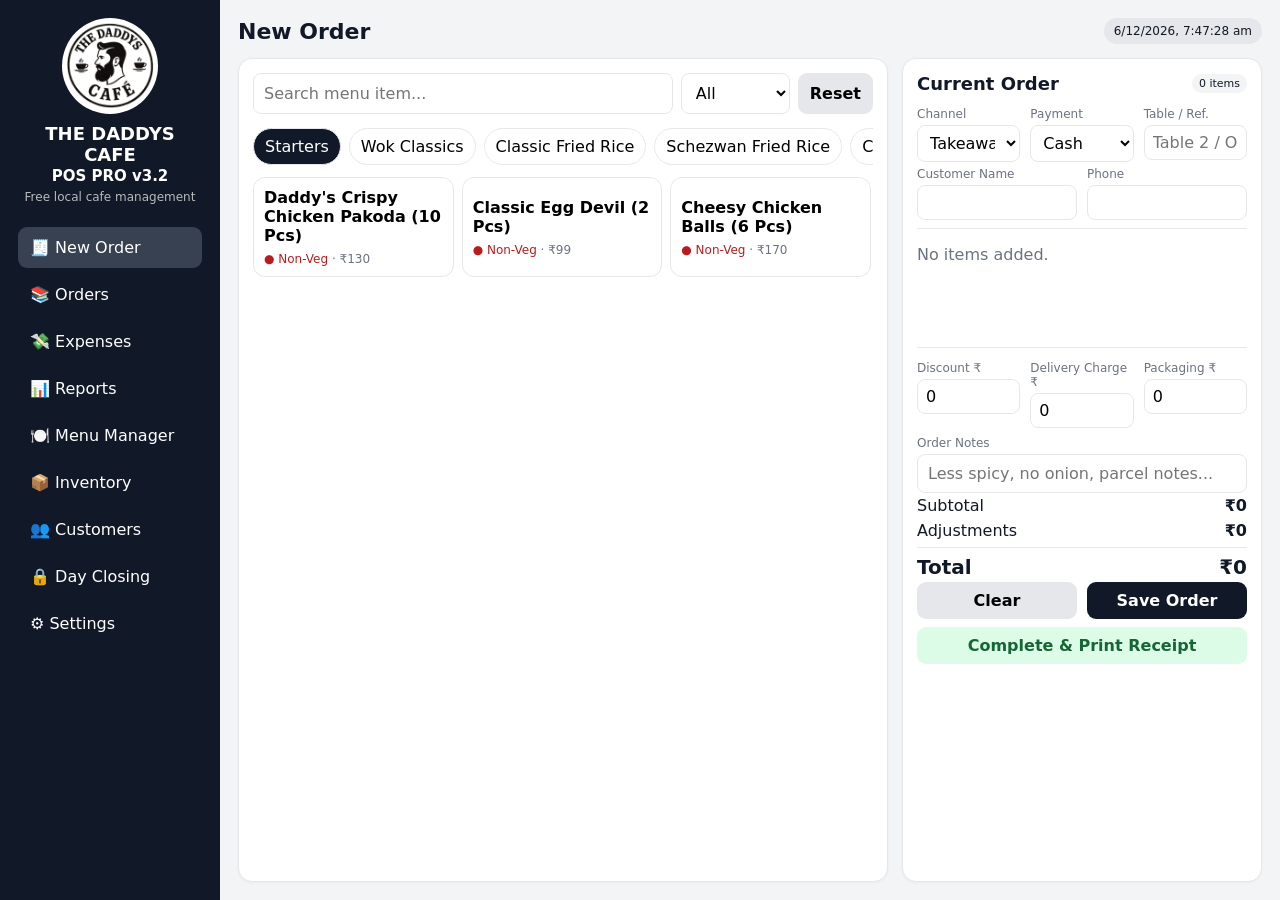
==== commit 8e2d1eac: "Update index.html" ====
--- a/pos/index.html
+++ b/pos/index.html
@@ -343,11 +343,58 @@
 }
 function autoPayment(){if(['Swiggy','Zomato'].includes($('orderType').value))$('payment').value='Online'}
 function clearCart(){cart=[];['discount','deliveryCharge','packingCharge'].forEach(id=>$(id).value=0);['customerName','customerPhone','notes','orderRef'].forEach(id=>$(id).value='');renderCart()}
-state.orders.push(o);save(); if(printIt)printReceipt(o);clearCart();alert(`Order #${o.id} saved.`);
- if(!cart.length)return alert('Add at least one item.');
- let subtotal=cart.reduce((s,x)=>s+x.price*x.qty,0),discount=+($('discount').value||0),delivery=+($('deliveryCharge').value||0),packing=+($('packingCharge').value||0),total=Math.max(0,subtotal-discount+delivery+packing);
- let o={id:state.billNo++,date:new Date().toISOString(),type:$('orderType').value,payment:$('payment').value,ref:$('orderRef').value,customer:$('customerName').value,phone:$('customerPhone').value,notes:$('notes').value,items:structuredClone(cart),subtotal,discount,delivery,packing,total,status:'Completed'};
- state.orders.push(o);save(); if(printIt)printReceipt(o);clearCart();alert(`Order #${o.id} saved.`);
+async function completeOrder(printIt){
+  if(!cart.length) return alert('Add at least one item.');
+
+  let subtotal = cart.reduce((s,x)=>s+x.price*x.qty,0),
+      discount = +($('discount').value||0),
+      delivery = +($('deliveryCharge').value||0),
+      packing = +($('packingCharge').value||0),
+      total = Math.max(0,subtotal-discount+delivery+packing);
+
+  let o = {
+    id: state.billNo++,
+    date: new Date().toISOString(),
+    type: $('orderType').value,
+    payment: $('payment').value,
+    ref: $('orderRef').value,
+    customer: $('customerName').value,
+    phone: $('customerPhone').value,
+    notes: $('notes').value,
+    items: structuredClone(cart),
+    subtotal,
+    discount,
+    delivery,
+    packing,
+    total,
+    status: 'Completed'
+  };
+
+  // Always save locally first
+  state.orders.push(o);
+  save();
+
+  if(printIt) printReceipt(o);
+
+  clearCart();
+  alert(`Order #${o.id} saved.`);
+
+  // Automatically sync the completed order to Supabase
+  try{
+    const r = await fetch('../api/save-pos-order', {
+      method: 'POST',
+      headers: {'Content-Type':'application/json'},
+      body: JSON.stringify(o)
+    });
+
+    if(r.ok){
+      console.log(`Order #${o.id} synced to cloud automatically.`);
+    }else{
+      console.warn(`Order #${o.id} saved locally; cloud sync failed.`);
+    }
+  }catch(err){
+    console.warn(`Order #${o.id} saved locally; cloud sync pending.`, err);
+  }
 }
 function printReceipt(o){
  let s=state.settings,w=window.open('','_blank','width=430,height=750');
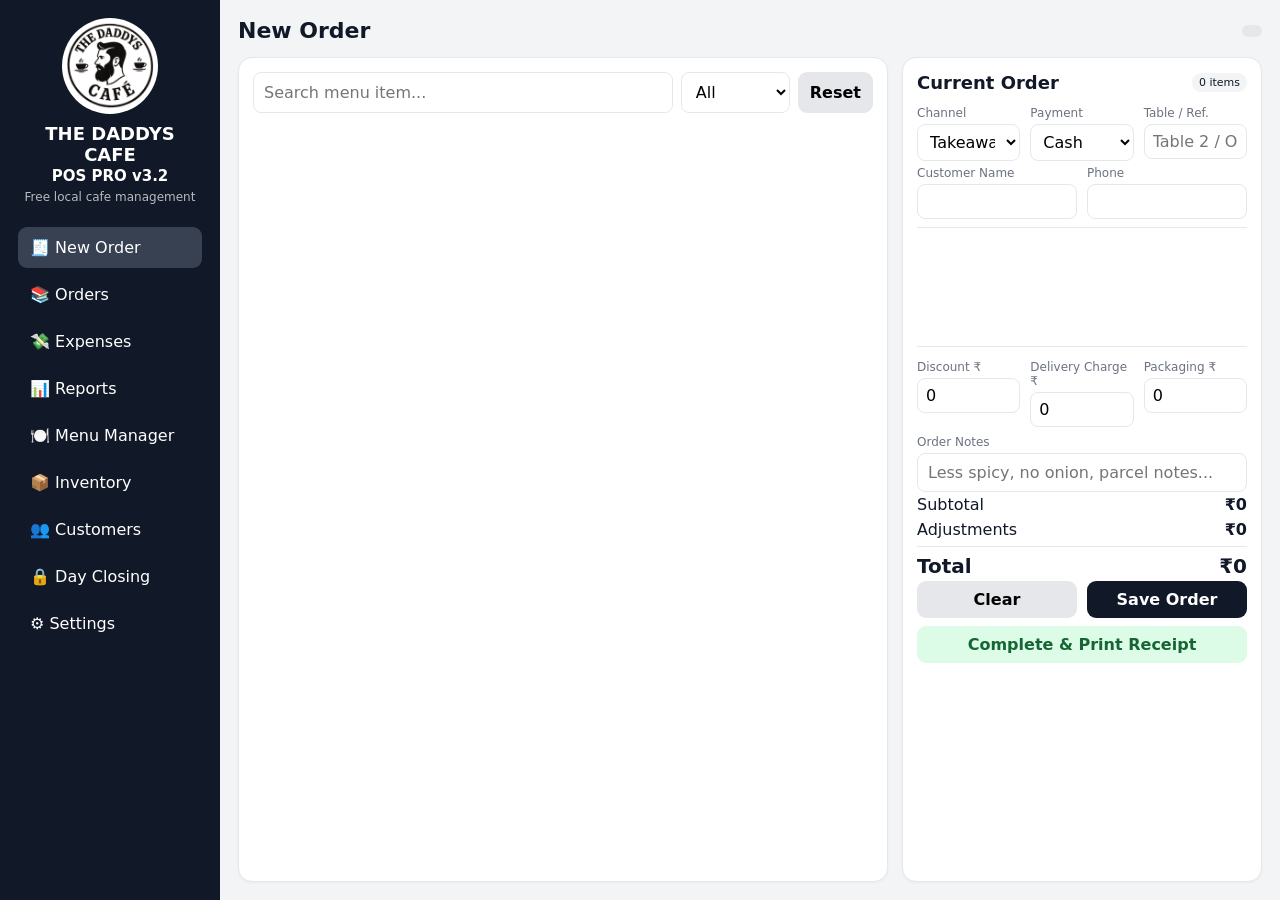
==== commit 256f264f: "Update index.html" ====
--- a/pos/index.html
+++ b/pos/index.html
@@ -346,13 +346,13 @@
 async function completeOrder(printIt){
   if(!cart.length) return alert('Add at least one item.');
 
-  let subtotal = cart.reduce((s,x)=>s+x.price*x.qty,0),
-      discount = +($('discount').value||0),
-      delivery = +($('deliveryCharge').value||0),
-      packing = +($('packingCharge').value||0),
-      total = Math.max(0,subtotal-discount+delivery+packing);
-
-  let o = {
+  const subtotal = cart.reduce((s,x)=>s + x.price * x.qty, 0);
+  const discount = +($('discount').value || 0);
+  const delivery = +($('deliveryCharge').value || 0);
+  const packing = +($('packingCharge').value || 0);
+  const total = Math.max(0, subtotal - discount + delivery + packing);
+
+  const o = {
     id: state.billNo++,
     date: new Date().toISOString(),
     type: $('orderType').value,
@@ -370,7 +370,7 @@
     status: 'Completed'
   };
 
-  // Always save locally first
+  // Save locally first
   state.orders.push(o);
   save();
 
@@ -379,35 +379,29 @@
   clearCart();
   alert(`Order #${o.id} saved.`);
 
-  // Automatically sync the completed order to Supabase
-  try{
-    const r = await fetch('../api/save-pos-order', {
+  // Auto-sync to Supabase/Admin
+  try {
+    const response = await fetch('/api/save-pos-order', {
       method: 'POST',
-      headers: {'Content-Type':'application/json'},
+      headers: {
+        'Content-Type': 'application/json'
+      },
       body: JSON.stringify(o)
     });
 
-    if(r.ok){
-      console.log(`Order #${o.id} synced to cloud automatically.`);
-    }else{
-      console.warn(`Order #${o.id} saved locally; cloud sync failed.`);
+    const result = await response.json().catch(() => ({}));
+
+    if (!response.ok) {
+      console.error('POS cloud sync failed:', response.status, result);
+      return;
     }
-  }catch(err){
-    console.warn(`Order #${o.id} saved locally; cloud sync pending.`, err);
-  }
-}
-function printReceipt(o){
- let s=state.settings,w=window.open('','_blank','width=430,height=750');
- w.document.write(`<html><head><title>Bill #${o.id}</title><style>body{font-family:monospace;width:280px;margin:auto;font-size:12px}h2,p{text-align:center}table{width:100%;border-collapse:collapse}td{padding:3px 0;vertical-align:top}.r{text-align:right}hr{border:0;border-top:1px dashed #000}
-/* ===== POS PRO v3.2 layout fixes ===== */
-.logo-wrap{display:flex;align-items:center;justify-content:center;margin-bottom:10px}
-.logo-img{width:96px;height:96px;object-fit:contain;border-radius:50%;background:#fff;padding:4px}
-.pos-shell{height:calc(100vh - 86px);min-height:560px}
-.pos-shell>.card{min-height:0}
-.menu-panel{display:flex;flex-direction:column;min-height:0;overflow:hidden}
-.menu-scroll{overflow:auto;min-height:0;padding-right:2px}
-.order-panel{height:100%;min-height:0;display:grid;grid-template-rows:auto auto auto 1fr auto;overflow:hidden}
-.order-cart-scroll{overflow:auto;min-height:120px;padding-right:3px;border-top:1px solid var(--line);border-bottom:1px solid var(--line);margin-top:8px}
+
+    console.log('POS order synced successfully:', result);
+
+  } catch (error) {
+    console.error('POS cloud sync request failed:', error);
+  }
+}
 .order-footer{background:#fff;padding-top:8px}
 .compact-fields label{margin-top:5px}
 .compact-fields input,.compact-fields select{padding:7px 8px}
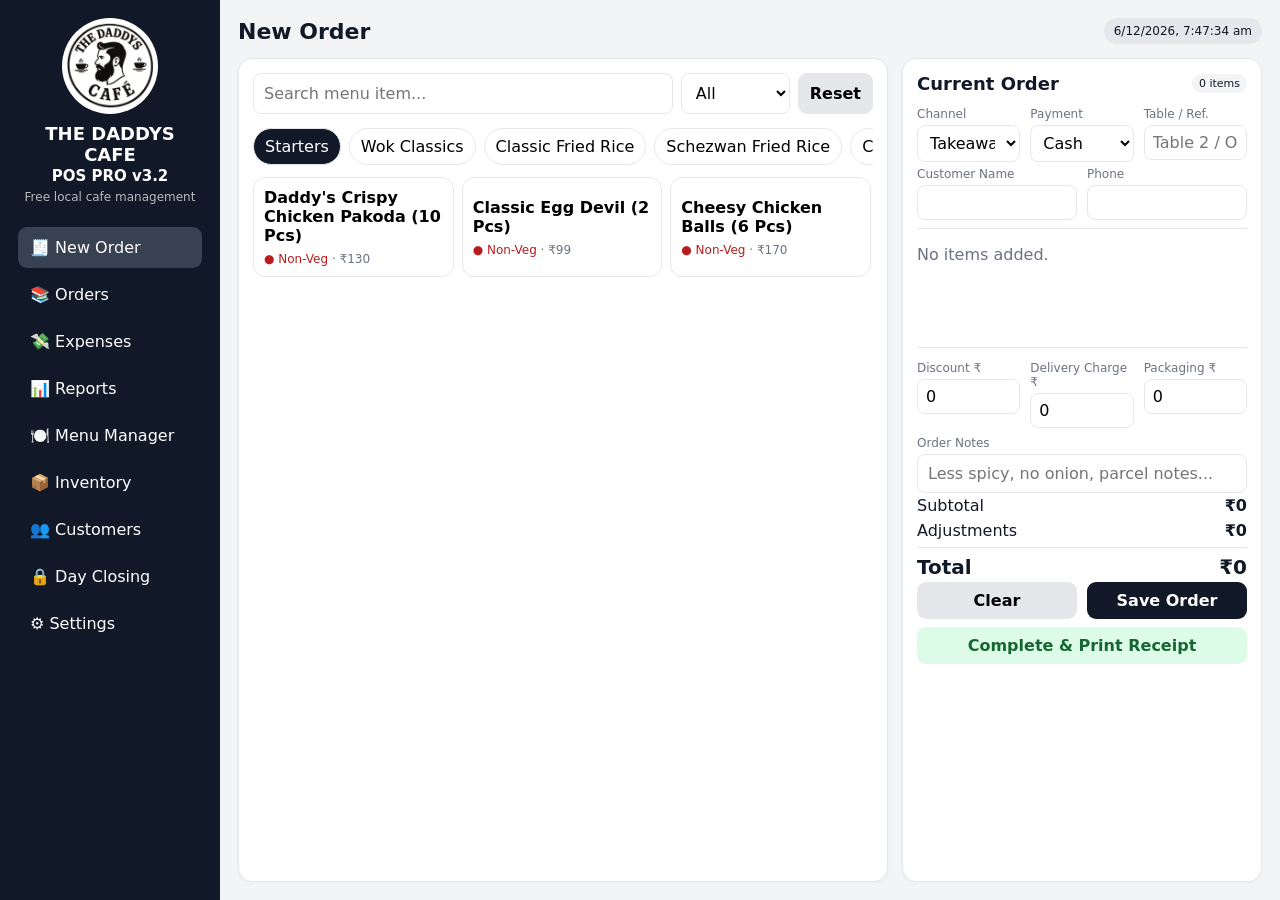
==== commit 5c1dab1c: "Update index.html" ====
--- a/pos/index.html
+++ b/pos/index.html
@@ -343,65 +343,78 @@
 }
 function autoPayment(){if(['Swiggy','Zomato'].includes($('orderType').value))$('payment').value='Online'}
 function clearCart(){cart=[];['discount','deliveryCharge','packingCharge'].forEach(id=>$(id).value=0);['customerName','customerPhone','notes','orderRef'].forEach(id=>$(id).value='');renderCart()}
+async function syncSinglePosOrder(o){
+ try{
+  const response=await fetch('/api/save-pos-order',{
+   method:'POST',
+   headers:{'Content-Type':'application/json'},
+   body:JSON.stringify(o)
+  });
+  const result=await response.json().catch(()=>({}));
+  if(!response.ok){
+   console.error('POS cloud sync failed:',response.status,result);
+   return {ok:false,status:response.status,error:result.error||'Cloud sync failed',details:result.details||''};
+  }
+  o.cloudSynced=true;
+  o.cloudSyncedAt=new Date().toISOString();
+  save();
+  cloudStatus(`Order #${o.id} synced to Admin Dashboard.`);
+  console.log('POS order synced successfully:',result);
+  return {ok:true,result};
+ }catch(error){
+  console.error('POS cloud sync request failed:',error);
+  return {ok:false,status:0,error:error.message||'Network error'};
+ }
+}
+
 async function completeOrder(printIt){
-  if(!cart.length) return alert('Add at least one item.');
-
-  const subtotal = cart.reduce((s,x)=>s + x.price * x.qty, 0);
-  const discount = +($('discount').value || 0);
-  const delivery = +($('deliveryCharge').value || 0);
-  const packing = +($('packingCharge').value || 0);
-  const total = Math.max(0, subtotal - discount + delivery + packing);
-
-  const o = {
-    id: state.billNo++,
-    date: new Date().toISOString(),
-    type: $('orderType').value,
-    payment: $('payment').value,
-    ref: $('orderRef').value,
-    customer: $('customerName').value,
-    phone: $('customerPhone').value,
-    notes: $('notes').value,
-    items: structuredClone(cart),
-    subtotal,
-    discount,
-    delivery,
-    packing,
-    total,
-    status: 'Completed'
-  };
-
-  // Save locally first
-  state.orders.push(o);
-  save();
-
-  if(printIt) printReceipt(o);
-
-  clearCart();
-  alert(`Order #${o.id} saved.`);
-
-  // Auto-sync to Supabase/Admin
-  try {
-    const response = await fetch('/api/save-pos-order', {
-      method: 'POST',
-      headers: {
-        'Content-Type': 'application/json'
-      },
-      body: JSON.stringify(o)
-    });
-
-    const result = await response.json().catch(() => ({}));
-
-    if (!response.ok) {
-      console.error('POS cloud sync failed:', response.status, result);
-      return;
-    }
-
-    console.log('POS order synced successfully:', result);
-
-  } catch (error) {
-    console.error('POS cloud sync request failed:', error);
-  }
-}
+ if(!cart.length)return alert('Add at least one item.');
+ const subtotal=cart.reduce((s,x)=>s+x.price*x.qty,0);
+ const discount=+($('discount').value||0);
+ const delivery=+($('deliveryCharge').value||0);
+ const packing=+($('packingCharge').value||0);
+ const total=Math.max(0,subtotal-discount+delivery+packing);
+ const o={
+  id:state.billNo++,
+  date:new Date().toISOString(),
+  type:$('orderType').value,
+  payment:$('payment').value,
+  ref:$('orderRef').value,
+  customer:$('customerName').value,
+  phone:$('customerPhone').value,
+  notes:$('notes').value,
+  items:structuredClone(cart),
+  subtotal,discount,delivery,packing,total,
+  status:'Completed',
+  cloudSynced:false
+ };
+ // Local save is immediate, so billing still works if internet is down.
+ state.orders.push(o);
+ save();
+ if(printIt)printReceipt(o);
+ clearCart();
+ // Cloud sync runs immediately after the local save.
+ const sync=await syncSinglePosOrder(o);
+ if(sync.ok){
+  alert(`Order #${o.id} saved and synced.`);
+ }else{
+  cloudStatus(`Order #${o.id} saved locally. Cloud sync pending.`);
+  alert(`Order #${o.id} saved locally. Cloud sync is pending; use Settings → Sync POS Orders to Cloud.`);
+ }
+}
+
+function printReceipt(o){
+ let s=state.settings,w=window.open('','_blank','width=430,height=750');
+ w.document.write(`<html><head><title>Bill #${o.id}</title><style>body{font-family:monospace;width:280px;margin:auto;font-size:12px}h2,p{text-align:center}table{width:100%;border-collapse:collapse}td{padding:3px 0;vertical-align:top}.r{text-align:right}hr{border:0;border-top:1px dashed #000}
+/* ===== POS PRO v3.2 layout fixes ===== */
+.logo-wrap{display:flex;align-items:center;justify-content:center;margin-bottom:10px}
+.logo-img{width:96px;height:96px;object-fit:contain;border-radius:50%;background:#fff;padding:4px}
+.pos-shell{height:calc(100vh - 86px);min-height:560px}
+.pos-shell>.card{min-height:0}
+.menu-panel{display:flex;flex-direction:column;min-height:0;overflow:hidden}
+.menu-scroll{overflow:auto;min-height:0;padding-right:2px}
+.order-panel{height:100%;min-height:0;display:grid;grid-template-rows:auto auto auto 1fr auto;overflow:hidden}
+.order-cart-scroll{overflow:auto;min-height:120px;padding-right:3px;border-top:1px solid var(--line);border-bottom:1px solid var(--line);margin-top:8px}
 .order-footer{background:#fff;padding-top:8px}
 .compact-fields label{margin-top:5px}
 .compact-fields input,.compact-fields select{padding:7px 8px}
@@ -548,10 +561,16 @@
  }catch(e){cloudStatus('Sync failed: '+e.message)}
 }
 async function syncUnsyncedOrders(){
- const pending=state.orders.filter(o=>!o.cloudSynced&&o.status!=='Voided');if(!pending.length)return cloudStatus('All POS orders are synced.');
- cloudStatus(`Syncing ${pending.length} orders…`);let ok=0;
- for(const o of pending){try{const r=await fetch('../api/save-pos-order',{method:'POST',headers:{'Content-Type':'application/json'},body:JSON.stringify(o)});if(r.ok){o.cloudSynced=true;ok++}}catch{}}
- save();cloudStatus(`${ok}/${pending.length} POS orders synced.`)
+ const pending=state.orders.filter(o=>!o.cloudSynced&&o.status!=='Voided');
+ if(!pending.length)return cloudStatus('All POS orders are synced.');
+ cloudStatus(`Syncing ${pending.length} order${pending.length===1?'':'s'}…`);
+ let ok=0;
+ for(const o of pending){
+  const result=await syncSinglePosOrder(o);
+  if(result.ok)ok++;
+ }
+ save();
+ cloudStatus(`${ok}/${pending.length} POS orders synced.${ok<pending.length?' Check internet/API logs for pending orders.':''}`);
 }
 
 function migrateLegacy(){
@@ -560,6 +579,8 @@
  }catch{}
 }
 migrateLegacy(); renderMenu(); renderCart();
+window.addEventListener('online',()=>syncUnsyncedOrders());
+setTimeout(()=>{if(navigator.onLine)syncUnsyncedOrders()},1200);
 if('serviceWorker' in navigator)navigator.serviceWorker.register('service-worker.js').catch(()=>{});
 </script>
 </body></html>
